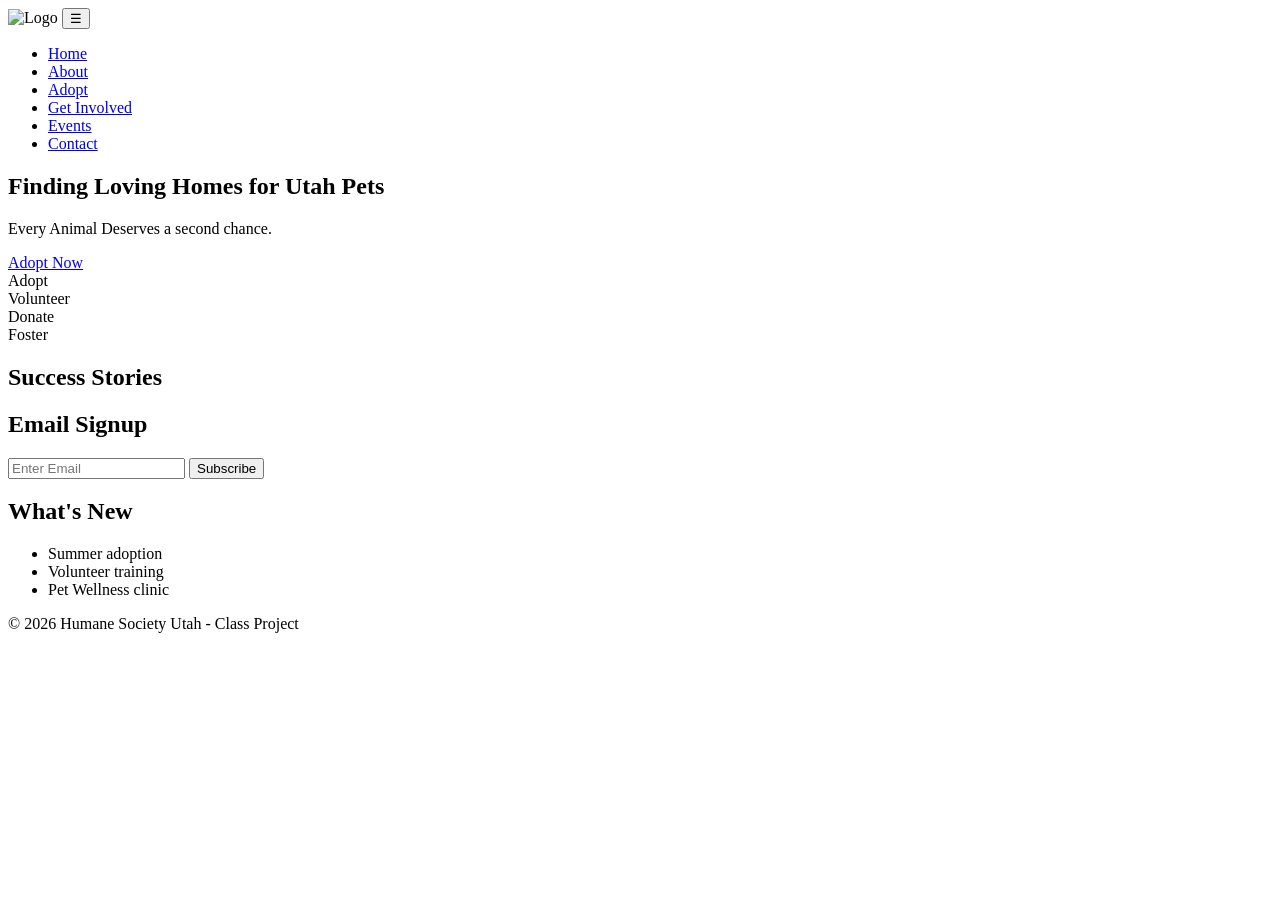
==== index.html @ d61f900f "Add files via upload" ====
<!DOCTYPE html>

<html lang="en">

    <head>

        <meta charset="utf-8">

        <title>Humane Society Utah</title>

        <link rel="stylesheet" href="css/base.css">
        <link rel="stylesheet" href="css/home.css">

    </head>

    <body>
        
        <header>
            
            <img src="images/logo.jpg" alt="Logo" class="logo">
            <button id="hamburger" aria-expanded="false">☰</button>

            <nav id="nav">
                <ul>
                    <li><a href="index.html">Home</a></li>
                    <li><a href="about.html">About</a></li>
                    <li><a href="adopt.html">Adopt</a></li>
                    <li><a href="get-involved.html">Get Involved</a></li>
                    <li><a href="events.html">Events</a></li>
                    <li><a href="contact.html">Contact</a></li>
                </ul>
            </nav>

        </header>

        <main>

            <section class="home-hero">
                <h1>Finding Loving Homes for Utah Pets</h1>
                <p>Every Animal Deserves a second chance.</p>

                <a href="adopt.html">Adopt Now</a>
            </section>

            <section class="home-grid">
                <div class="card">Adopt</div>
                <div class="card">Volunteer</div>
                <div class="card">Donate</div>
                <div class="card">Foster</div>
            </section>

            <section>
                <h2>Success Stories</h2>


            </section>

            <section>
                <h2>Email Signup</h2>
                <form id="email-form">
                    <input type="email" required placeholder="Enter Email">
                    <button type="submit">Subscribe</button>
                </form>
                
                <p id="confirmation"></p>
            </section>

            <section>
                <h2>What's New</h2>

                <ul>
                    <li>Summer adoption</li>
                    <li>Volunteer training</li>
                    <li>Pet Wellness clinic</li>
                </ul>
            </section>
        </main>

        <footer>
            <p>&copy; 2026 Humane Society Utah - Class Project</p>
        </footer>

        <script src="js/main.js"></script>
        <script src="js/home.js"></script>
    </body>

</html>
---- css/base.css ----
/* base styles */
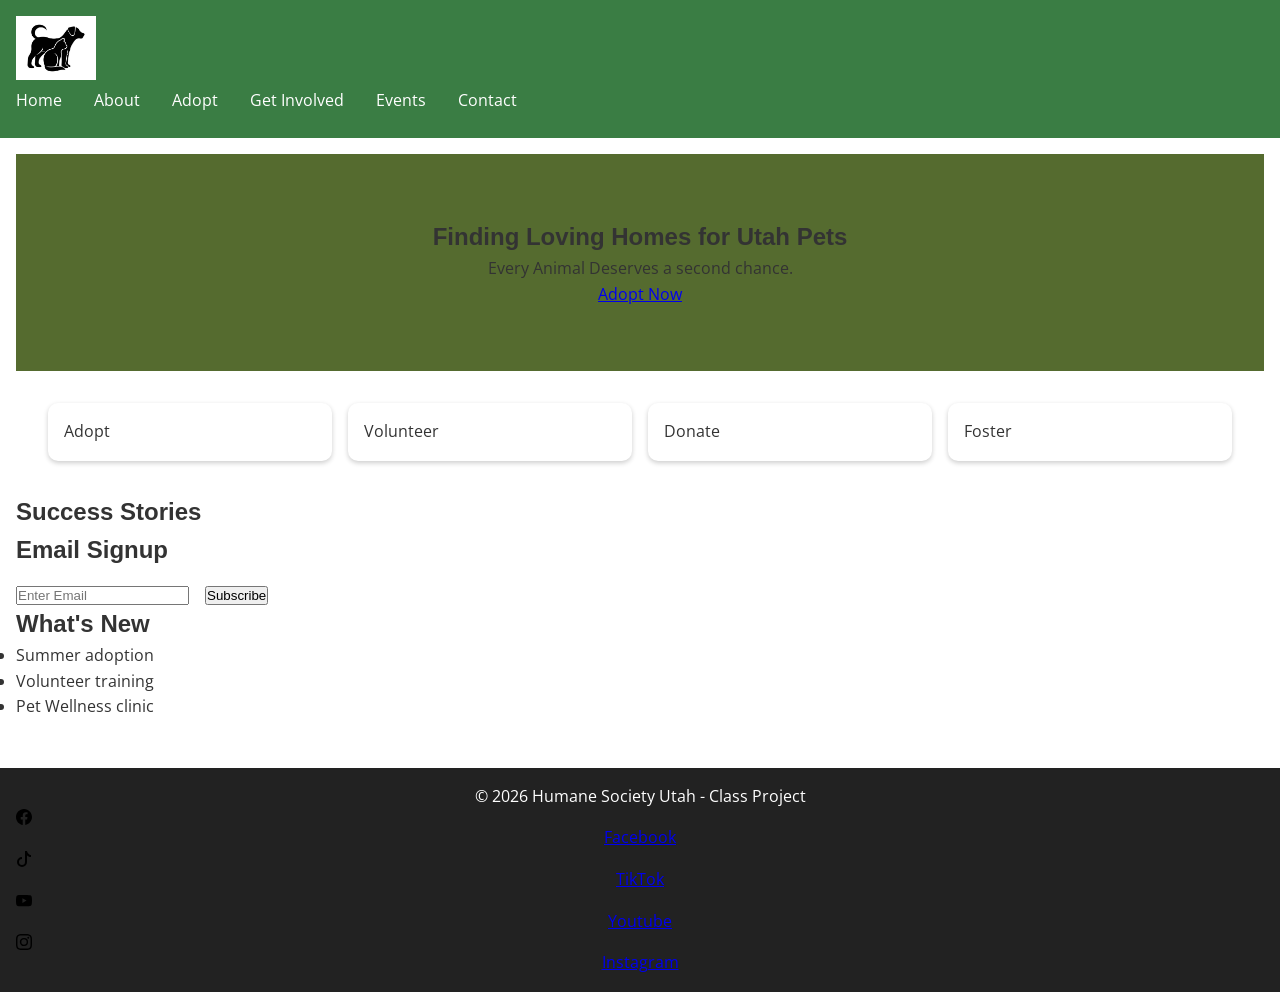
==== commit 988c79b0: "Add social media links in footer Added social media links to the footer section." ====
--- a/index.html
+++ b/index.html
@@ -78,10 +78,16 @@
 
         <footer>
             <p>&copy; 2026 Humane Society Utah - Class Project</p>
+             <section class="social-link">
+                <a href="https://www.facebook.com/UtahHumane/" target="_blank"><img src="images/facebook.svg" alt="Facebook"> Facebook</a>
+                <a href="https://www.tiktok.com/@utahhumane" target="_blank"><img src="images/tiktok.svg" alt="TikTok"> TikTok</a>
+                <a href="https://www.youtube.com/utahhumane" target="_blank"><img src="images/youtube.svg" alt="YouTube"> Youtube</a>
+                <a href="https://www.instagram.com/utahhumane" target="_blank"><img src="images/instagram.svg" alt="Instagram"> Instagram</a>
+            </section>
         </footer>
 
         <script src="js/main.js"></script>
         <script src="js/home.js"></script>
     </body>
 
-</html>+</html>
--- a/css/base.css
+++ b/css/base.css
@@ -1 +1,132 @@
-/* base styles */
+/* Google Fonts */
+@import url('https://fonts.googleapis.com/css2?family=Poppins:wght@400;600&family=Open+Sans:wght@400;600&display=swap');
+
+:root{
+    --primary:#3a7d44;
+    --accent:#f4a261;
+    --text:#333;
+    --light:#f9f9f9;
+
+    --heading-font:'Poppins', sans-serif;
+    --body-font:'Open Sans', sans-serif;
+}
+
+/* Reset */
+*{
+    margin:0;
+    padding:0;
+    box-sizing:border-box;
+}
+
+body{
+    font-family:var(--body-font);
+    color:var(--text);
+    line-height:1.6;
+}
+
+h1,h2,h3{
+    font-family:var(--heading-font);
+}
+
+img{
+    max-width:100%;
+    display:block;
+}
+
+/* Header */
+
+header{
+    background:var(--primary);
+    color:white;
+    padding:1rem;
+}
+
+.logo{
+    width:80px;
+}
+
+#hamburger{
+    background:none;
+    border:none;
+    color:white;
+    font-size:2rem;
+    cursor:pointer;
+}
+
+/* Navigation */
+
+#nav{
+    display:none;
+}
+
+#nav.nav-open{
+    display:block;
+}
+
+#nav ul{
+    list-style:none;
+}
+
+#nav li{
+    margin:.5rem 0;
+}
+
+#nav a{
+    color:white;
+    text-decoration:none;
+}
+
+/* Main */
+
+main {
+    padding: 1rem;
+}
+
+/* Buttons */
+
+.btn{
+    display:inline-block;
+    background:var(--accent);
+    color:white;
+    text-decoration:none;
+    padding:.75rem 1.5rem;
+    border-radius:5px;
+}
+
+/* Cards */
+
+.card{
+    background:white;
+    border-radius:10px;
+    padding:1rem;
+    box-shadow:0 2px 5px rgba(0,0,0,.2);
+}
+
+/* Footer */
+
+footer{
+    background:#222;
+    color:white;
+    text-align:center;
+    padding:1rem;
+    margin-top:2rem;
+}
+
+/* Desktop Navigation */
+
+@media (min-width:900px){
+
+    #hamburger{
+        display:none;
+    }
+
+    #nav{
+        display:block;
+    }
+
+    #nav ul{
+        display:flex;
+        gap:2rem;
+    }
+
+}
--- a/css/home.css
+++ b/css/home.css
@@ -0,0 +1,32 @@
+
+.home-hero {
+    text-align: center;
+    padding: 4rem 1rem;
+    background-color: darkolivegreen;
+}
+
+.home-grid {
+    display: grid;
+    grid-template-columns: 1fr;
+    gap: 1rem;
+    padding: 2rem;
+}
+
+@media(min-width: 700px) {
+    .home-grid {
+        grid-template-columns: repeat(4,1fr);
+    }
+}
+
+#email-form {
+    display: flex;
+    gap: 1rem;
+    margin-top: 1rem;
+}
+
+.home-video {
+    width: 50%;
+    aspect-ratio: 16/9;
+    border: none;
+    padding: 1rem;
+}
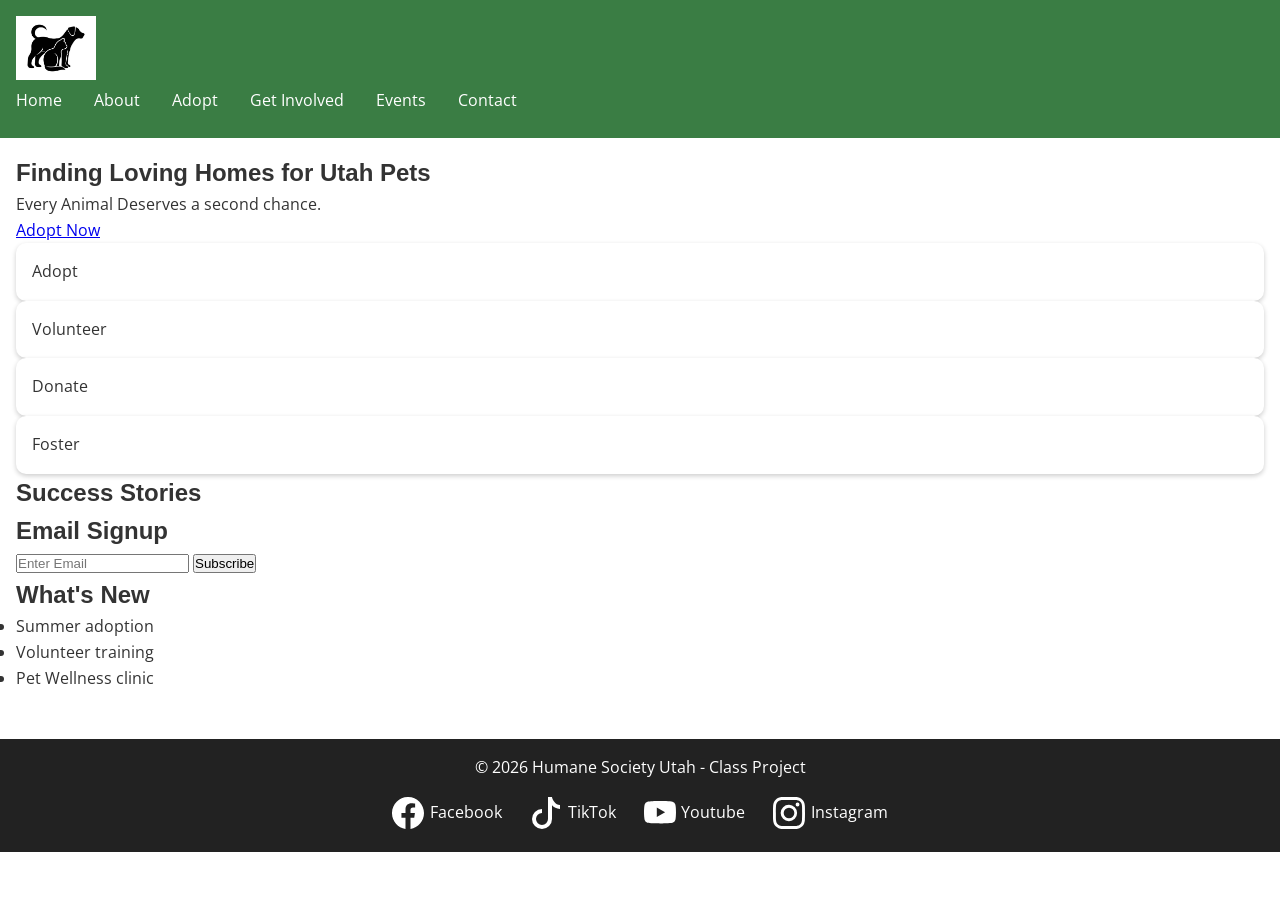
==== commit 8b2cd6ae: "Modify head section in index.html Updated head section with new styles and scripts." ====
--- a/index.html
+++ b/index.html
@@ -2,14 +2,22 @@
 
 <html lang="en">
 
-    <head>
+      <head>
 
         <meta charset="utf-8">
+        <meta name="viewport" content="width=device-width, initial-scale=1.0">
 
         <title>Humane Society Utah</title>
 
         <link rel="stylesheet" href="css/base.css">
-        <link rel="stylesheet" href="css/home.css">
+        <link rel="stylesheet" href="css/get-involved.css">
+        <script src="js/main.js" defer></script>
+        <script src="js/get-involved.js" defer></script>
+
+        <link rel="apple-touch-icon" sizes="180x180" href="images/apple-touch-icon.png">
+        <link rel="icon" type="image/png" sizes="32x32" href="images/favicon-32x32.png">
+        <link rel="icon" type="image/png" sizes="16x16" href="images/favicon-16x16.png">
+        <link rel="manifest" href="images/site.webmanifest">
 
     </head>
 
--- a/css/get-involved.css
+++ b/css/get-involved.css
@@ -0,0 +1,176 @@
+/*
+    Student Name: Tanner Fox
+    File Name: get-involved.css
+*/
+
+/*
+   Hero Section
+*/
+
+.gi-hero{
+    position:relative;
+}
+
+.gi-hero img{
+    width:100%;
+    display:block;
+}
+
+.gi-hero-text{
+    text-align:center;
+    padding:1em;
+}
+
+/* Desktop/Tablet Hero Overlay */
+
+@media (min-width:768px){
+
+    .gi-hero-text{
+        position:absolute;
+        top:50%;
+        left:50%;
+        transform:translate(-50%,-50%);
+
+        background:rgba(255,255,255,.85);
+        padding:1em 2em;
+        border-radius:.5em;
+    }
+
+}
+
+/*
+   Tab Buttons
+*/
+
+.gi-tab-buttons{
+    display:flex;
+    justify-content:center;
+    gap:1em;
+    flex-wrap:wrap;
+    margin:1.5em 0;
+}
+
+.gi-tab-btn{
+    padding:.75em 1.5em;
+    border:none;
+    border-radius:.4em;
+
+    cursor:pointer;
+
+    transition:transform .2s ease;
+}
+
+.gi-tab-btn:hover{
+    transform:scale(1.05);
+}
+
+.gi-tab-btn.active{
+    background:#3a7d44;
+    color:white;
+}
+
+/*
+   Panels
+*/
+
+.gi-panel{
+    display:none;
+    max-width:75em;
+    margin:auto;
+    padding:1em;
+}
+
+.gi-panel.active{
+    display:block;
+}
+
+.gi-panel img{
+    width:100%;
+    max-width:40em;
+
+    display:block;
+    margin:1em auto;
+}
+
+/*
+   Form
+*/
+
+.gi-form{
+    display:flex;
+    flex-direction:column;
+    gap:1em;
+}
+
+.gi-form label {
+    display: block;
+    margin-top: .75em;
+}
+
+.gi-form fieldset{
+    padding:1em;
+}
+
+.gi-form label{
+    display:block;
+    margin-top:.75em;
+}
+
+.gi-form input,
+.gi-form select,
+.gi-form textarea{
+    width:100%;
+    padding:.5em;
+    box-sizing:border-box;
+}
+
+.gi-form input[type="checkbox"] + label,
+.gi-form input[type="radio"] + label {
+    display: inline;
+    margin-left: .3em;
+}
+
+.gi-form textarea{
+    resize:vertical;
+}
+
+.gi-form input[type="checkbox"],
+.gi-form input[type="radio"]{
+    width:auto;
+}
+
+/*
+   Audio
+ */
+
+.gi-panel audio{
+    width:100%;
+    margin-top:1em;
+}
+
+/*
+    social media links
+*/
+
+.social-link {
+    margin-top: 1rem;
+}
+
+.social-link a {
+    color: white;
+    text-decoration: none;
+    margin: 0 .75rem;
+    display: inline-flex;
+    align-items: center;
+    gap: .35rem;
+}
+
+.social-link a:hover {
+    color: #f4a261;
+}
+
+.social-link img {
+    width: 2rem;
+    height: 2rem;
+    filter: brightness(0) invert(1);
+}
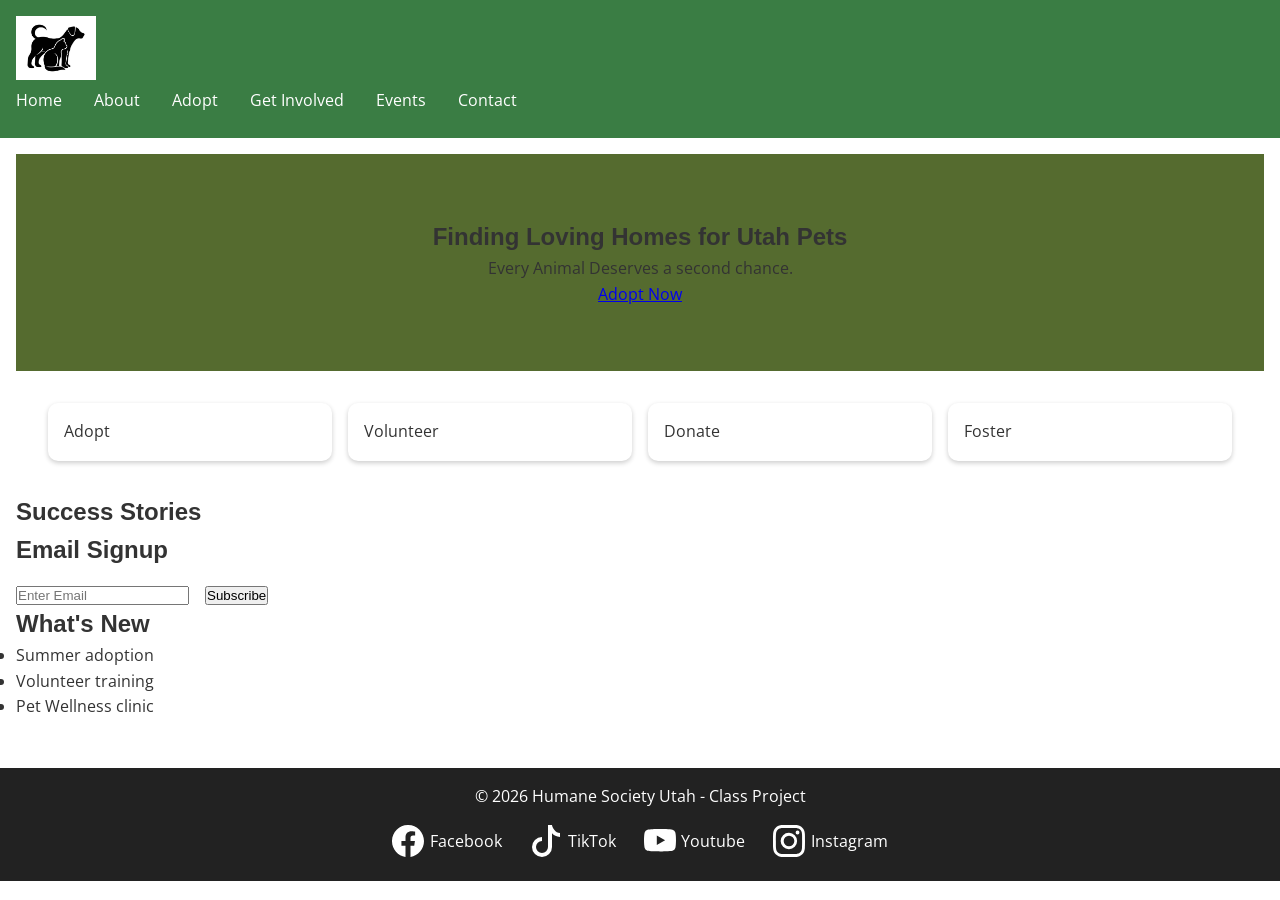
==== commit c3f0628f: "Update stylesheet and script links in index.html" ====
--- a/index.html
+++ b/index.html
@@ -1,5 +1,8 @@
 <!DOCTYPE html>
-
+<!--
+    Student Name: McKenna Murphy
+    File Name: about.html
+-->
 <html lang="en">
 
       <head>
@@ -10,9 +13,9 @@
         <title>Humane Society Utah</title>
 
         <link rel="stylesheet" href="css/base.css">
-        <link rel="stylesheet" href="css/get-involved.css">
+        <link rel="stylesheet" href="css/home.css">
         <script src="js/main.js" defer></script>
-        <script src="js/get-involved.js" defer></script>
+        <script src="js/home.js" defer></script>
 
         <link rel="apple-touch-icon" sizes="180x180" href="images/apple-touch-icon.png">
         <link rel="icon" type="image/png" sizes="32x32" href="images/favicon-32x32.png">
--- a/css/home.css
+++ b/css/home.css
@@ -0,0 +1,55 @@
+
+.home-hero {
+    text-align: center;
+    padding: 4rem 1rem;
+    background-color: darkolivegreen;
+}
+
+.home-grid {
+    display: grid;
+    grid-template-columns: 1fr;
+    gap: 1rem;
+    padding: 2rem;
+}
+
+@media(min-width: 700px) {
+    .home-grid {
+        grid-template-columns: repeat(4,1fr);
+    }
+}
+
+#email-form {
+    display: flex;
+    gap: 1rem;
+    margin-top: 1rem;
+}
+
+.home-video {
+    width: 50%;
+    aspect-ratio: 16/9;
+    border: none;
+    padding: 1rem;
+}
+
+.social-link {
+    margin-top: 1rem;
+}
+
+.social-link a {
+    color: white;
+    text-decoration: none;
+    margin: 0 .75rem;
+    display: inline-flex;
+    align-items: center;
+    gap: .35rem;
+}
+
+.social-link a:hover {
+    color: #f4a261;
+}
+
+.social-link img {
+    width: 2rem;
+    height: 2rem;
+    filter: brightness(0) invert(1);
+}
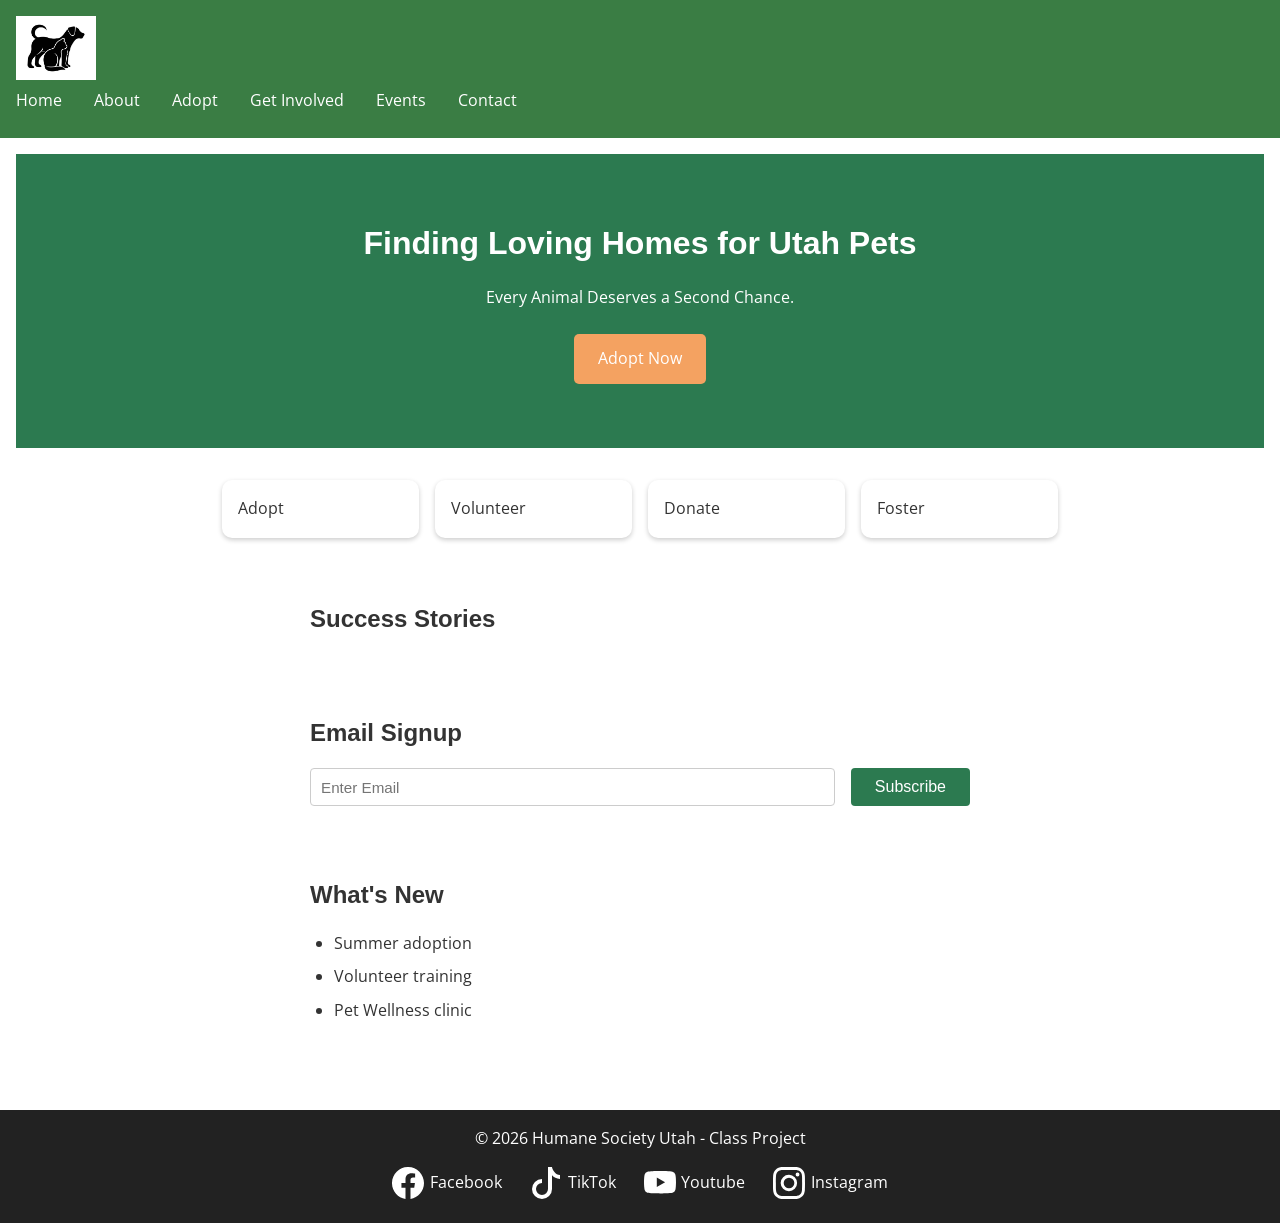
==== commit ece357c7: "Update file name in comments and improve HTML structure" ====
--- a/index.html
+++ b/index.html
@@ -1,11 +1,11 @@
 <!DOCTYPE html>
 <!--
     Student Name: McKenna Murphy
-    File Name: about.html
+    File Name: index.html
 -->
 <html lang="en">
 
-      <head>
+    <head>
 
         <meta charset="utf-8">
         <meta name="viewport" content="width=device-width, initial-scale=1.0">
@@ -25,9 +25,9 @@
     </head>
 
     <body>
-        
+
         <header>
-            
+
             <img src="images/logo.jpg" alt="Logo" class="logo">
             <button id="hamburger" aria-expanded="false">☰</button>
 
@@ -48,9 +48,8 @@
 
             <section class="home-hero">
                 <h1>Finding Loving Homes for Utah Pets</h1>
-                <p>Every Animal Deserves a second chance.</p>
-
-                <a href="adopt.html">Adopt Now</a>
+                <p>Every Animal Deserves a Second Chance.</p>
+                <a href="adopt.html" class="btn">Adopt Now</a>
             </section>
 
             <section class="home-grid">
@@ -60,36 +59,33 @@
                 <div class="card">Foster</div>
             </section>
 
-            <section>
+            <section class="home-stories">
                 <h2>Success Stories</h2>
-
-
             </section>
 
-            <section>
+            <section class="home-signup">
                 <h2>Email Signup</h2>
                 <form id="email-form">
                     <input type="email" required placeholder="Enter Email">
                     <button type="submit">Subscribe</button>
                 </form>
-                
                 <p id="confirmation"></p>
             </section>
 
-            <section>
+            <section class="home-news">
                 <h2>What's New</h2>
-
                 <ul>
                     <li>Summer adoption</li>
                     <li>Volunteer training</li>
                     <li>Pet Wellness clinic</li>
                 </ul>
             </section>
+
         </main>
 
         <footer>
             <p>&copy; 2026 Humane Society Utah - Class Project</p>
-             <section class="social-link">
+            <section class="social-link">
                 <a href="https://www.facebook.com/UtahHumane/" target="_blank"><img src="images/facebook.svg" alt="Facebook"> Facebook</a>
                 <a href="https://www.tiktok.com/@utahhumane" target="_blank"><img src="images/tiktok.svg" alt="TikTok"> TikTok</a>
                 <a href="https://www.youtube.com/utahhumane" target="_blank"><img src="images/youtube.svg" alt="YouTube"> Youtube</a>
@@ -97,8 +93,6 @@
             </section>
         </footer>
 
-        <script src="js/main.js"></script>
-        <script src="js/home.js"></script>
     </body>
 
 </html>
--- a/css/home.css
+++ b/css/home.css
@@ -1,8 +1,21 @@
+/* home.css - McKenna Murphy */
+/* page styles for index.html */
+/* all classes prefixed with home- */
 
 .home-hero {
     text-align: center;
     padding: 4rem 1rem;
-    background-color: darkolivegreen;
+    background-color: #2c7a50;
+    color: white;
+}
+
+.home-hero h1 {
+    font-size: 2rem;
+    margin-bottom: 1rem;
+}
+
+.home-hero p {
+    margin-bottom: 1.5rem;
 }
 
 .home-grid {
@@ -10,12 +23,28 @@
     grid-template-columns: 1fr;
     gap: 1rem;
     padding: 2rem;
+    max-width: 900px;
+    margin: 0 auto;
 }
 
-@media(min-width: 700px) {
+@media (min-width: 700px) {
     .home-grid {
-        grid-template-columns: repeat(4,1fr);
+        grid-template-columns: repeat(4, 1fr);
     }
+}
+
+.home-stories,
+.home-signup,
+.home-news {
+    padding: 30px 20px;
+    max-width: 700px;
+    margin: 0 auto;
+}
+
+.home-stories h2,
+.home-signup h2,
+.home-news h2 {
+    margin-bottom: 16px;
 }
 
 #email-form {
@@ -24,13 +53,43 @@
     margin-top: 1rem;
 }
 
-.home-video {
-    width: 50%;
-    aspect-ratio: 16/9;
-    border: none;
-    padding: 1rem;
+#email-form input {
+    padding: 8px 10px;
+    border: 1px solid #ccc;
+    border-radius: 4px;
+    font-size: 0.95rem;
+    flex: 1;
 }
 
+#email-form button {
+    padding: 10px 24px;
+    background-color: #2c7a50;
+    color: white;
+    border: none;
+    border-radius: 4px;
+    cursor: pointer;
+    font-size: 1rem;
+}
+
+#email-form button:hover {
+    background-color: #225e3d;
+}
+
+#confirmation {
+    margin-top: 10px;
+    color: #2c7a50;
+    font-weight: bold;
+}
+
+.home-news ul {
+    padding-left: 1.5rem;
+}
+
+.home-news li {
+    margin-bottom: 0.5rem;
+}
+
+/* Footer social links */
 .social-link {
     margin-top: 1rem;
 }
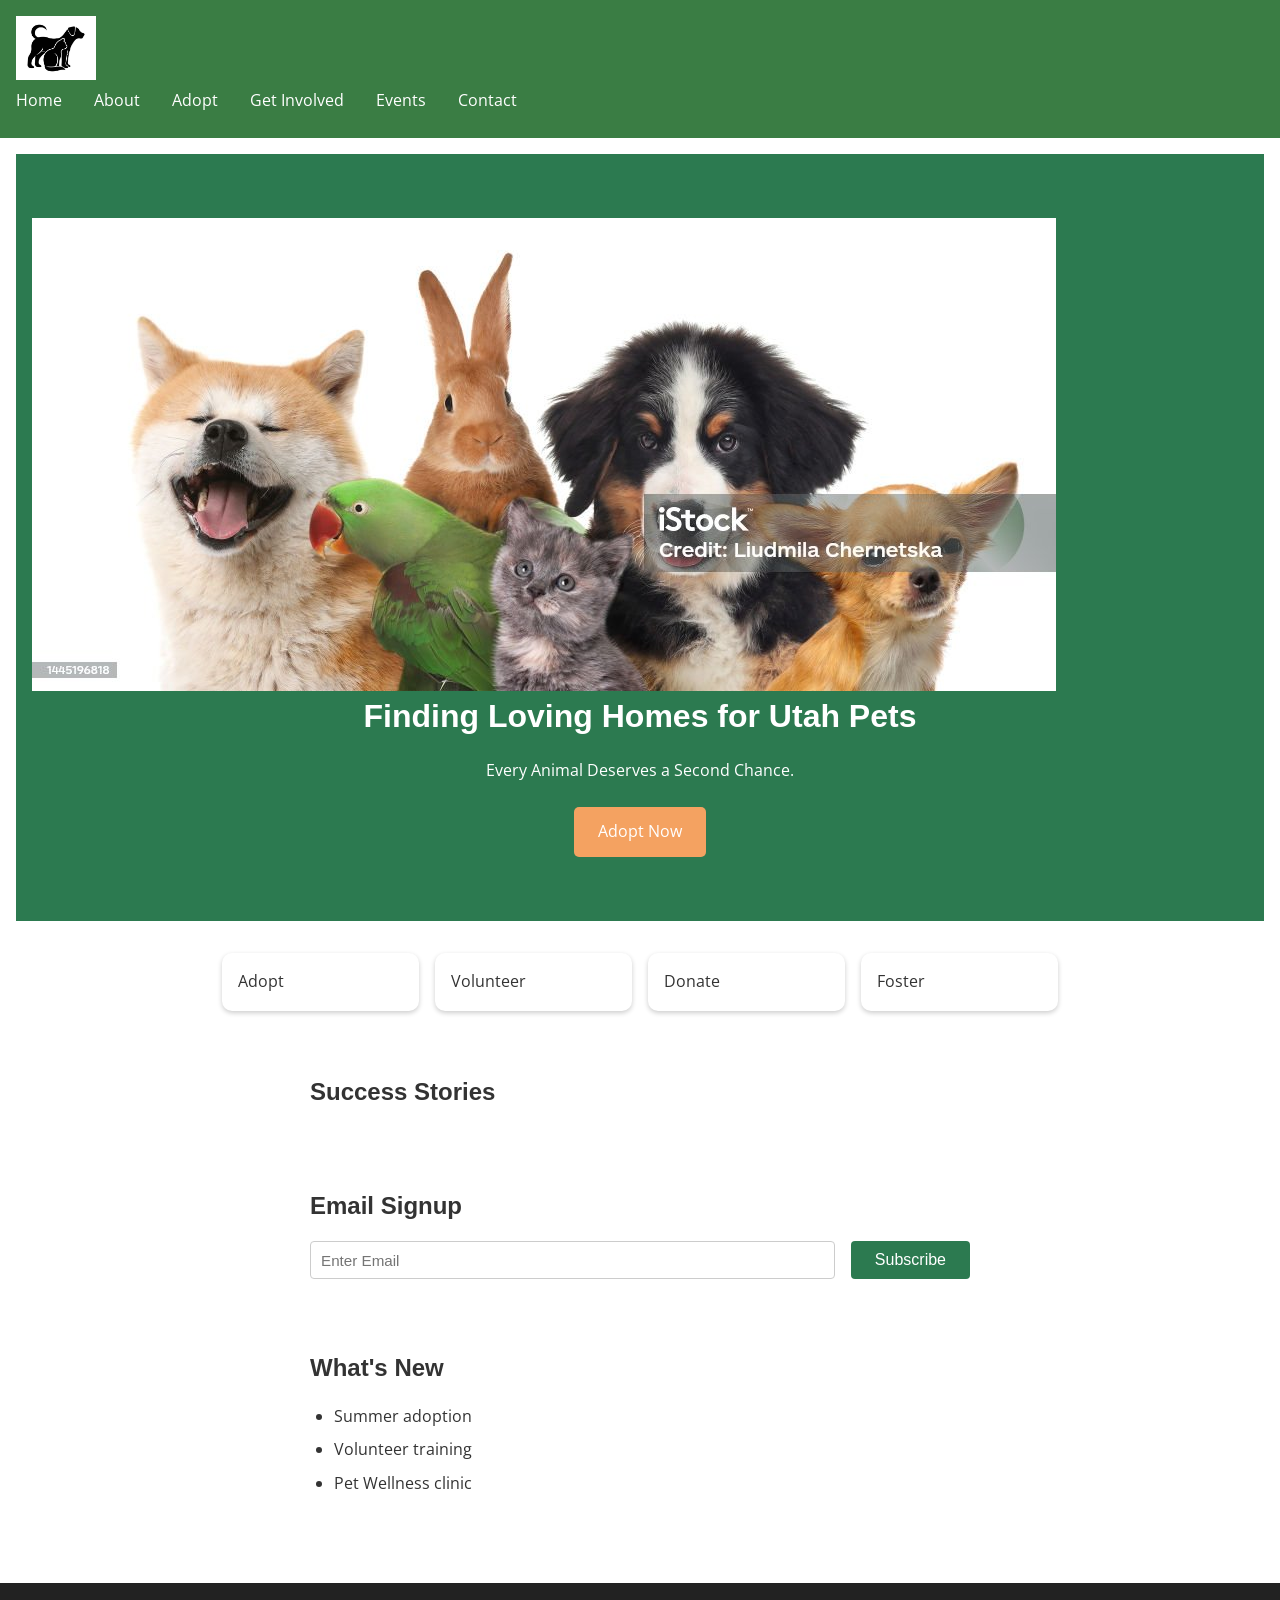
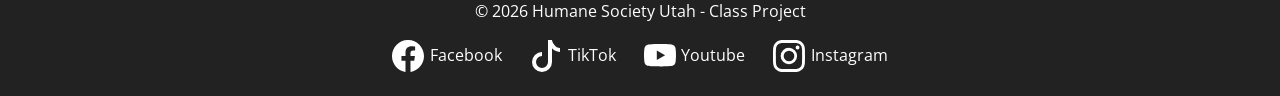
==== commit 85ee1c29: "Add hero image and adoption message to homepage" ====
--- a/index.html
+++ b/index.html
@@ -47,6 +47,7 @@
         <main>
 
             <section class="home-hero">
+                 <img src="images/hero-adopt.jpg" alt="Dogs and cats available for adoption">
                 <h1>Finding Loving Homes for Utah Pets</h1>
                 <p>Every Animal Deserves a Second Chance.</p>
                 <a href="adopt.html" class="btn">Adopt Now</a>
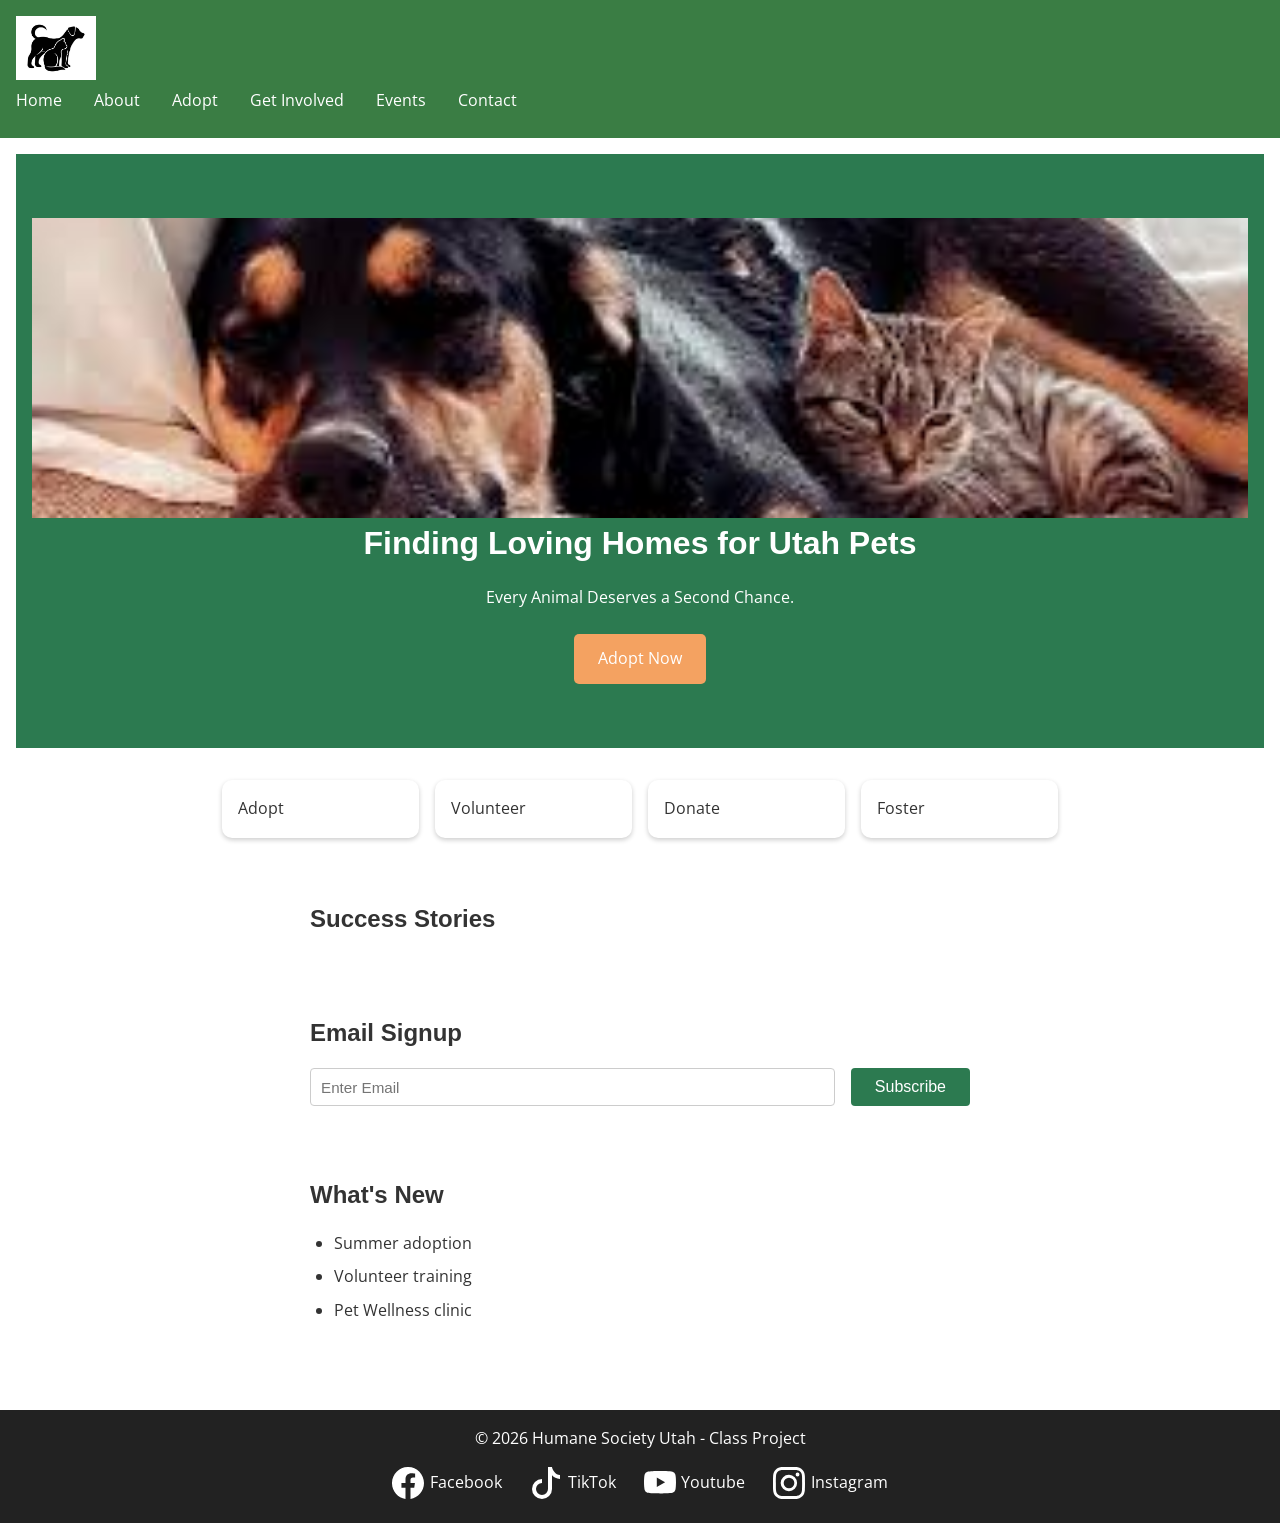
==== commit 3321076a: "Update hero image in index.html" ====
--- a/index.html
+++ b/index.html
@@ -47,7 +47,7 @@
         <main>
 
             <section class="home-hero">
-                 <img src="images/hero-adopt.jpg" alt="Dogs and cats available for adoption">
+                 <img src="images/dogcat.jpg" alt="Dogs and cats available for adoption">
                 <h1>Finding Loving Homes for Utah Pets</h1>
                 <p>Every Animal Deserves a Second Chance.</p>
                 <a href="adopt.html" class="btn">Adopt Now</a>
--- a/css/home.css
+++ b/css/home.css
@@ -16,6 +16,12 @@
 
 .home-hero p {
     margin-bottom: 1.5rem;
+}
+
+.home-hero img {
+    width: 100%;
+    max-height: 300px;
+    object-fit: cover;
 }
 
 .home-grid {
